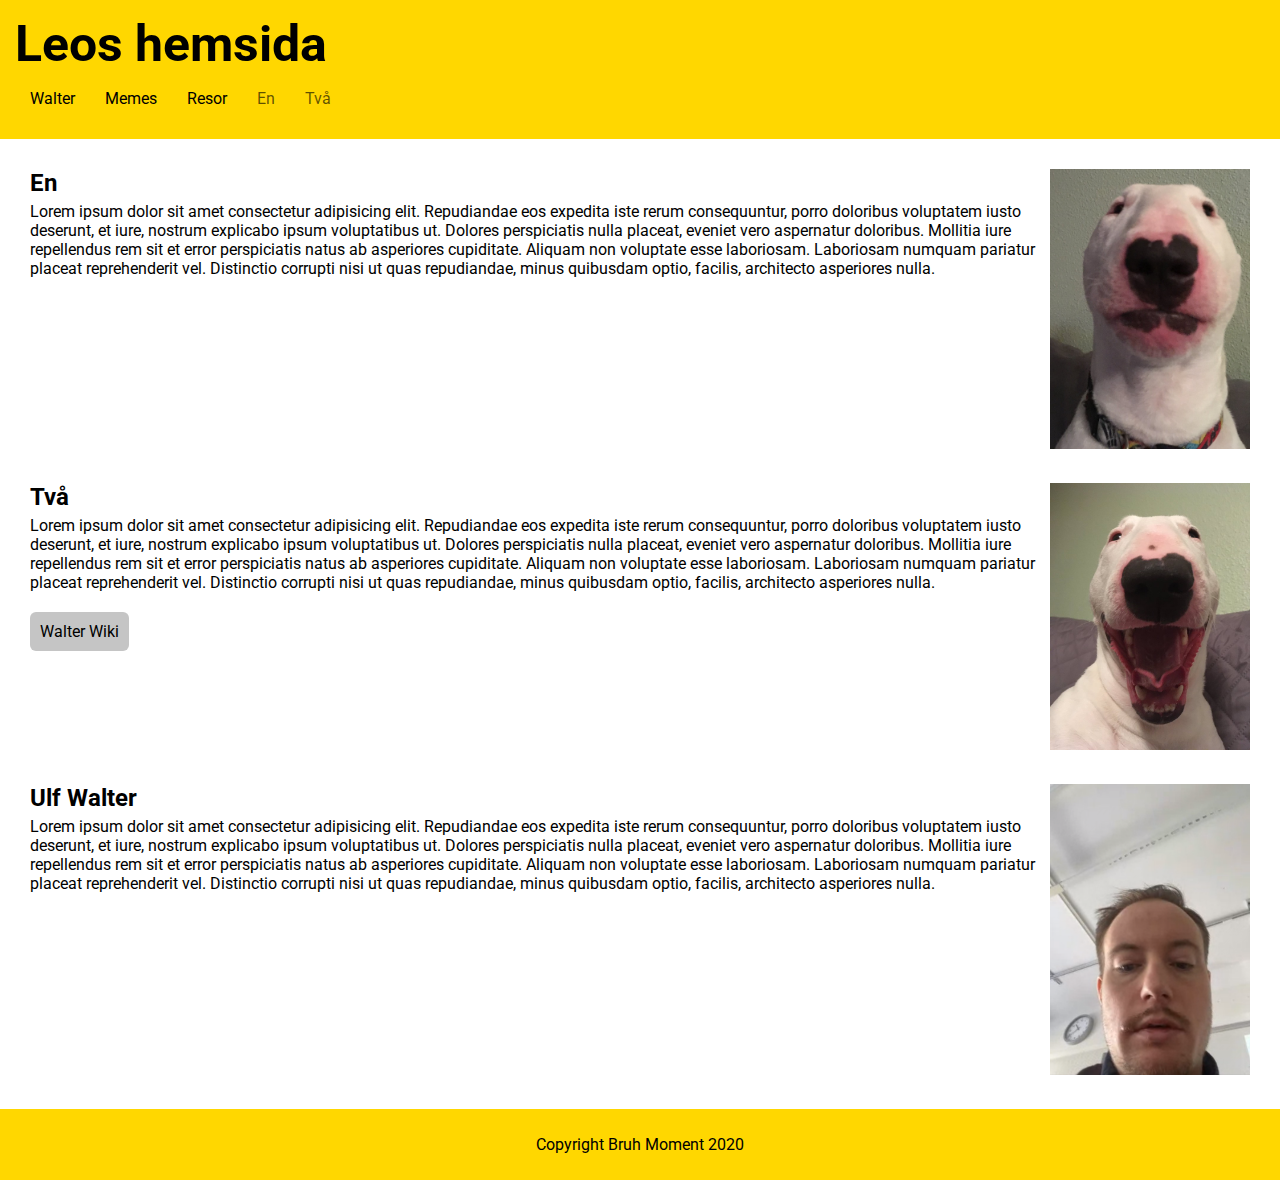
==== index.html @ edcf513a "28/9" ====
<!DOCTYPE html>
<html lang="en">
  <head>
    <meta charset="UTF-8" />
    <meta name="viewport" content="width=device-width, initial-scale=1.0" />
    <title>Leos hemsida</title>
    <link
      href="https://fonts.googleapis.com/css2?family=Roboto&display=swap"
      rel="stylesheet"
    />
    <link rel="stylesheet" href="/style.css" />
  </head>
  <body>
    <header>
      <div id="title">
        <h1>Leos hemsida</h1>
      </div>
      <nav>
        <a href="index.html">
          <div>
            <p>Walter</p>
          </div>
        </a>
        <a href="memes.html">
          <div>
            <p>Memes</p>
          </div>
          <a href="resor.html">
            <div>
              <p>Resor</p>
            </div>
          </a>
        </a>
        <a href="#En" id="subNav">
          <div>
            <p>En</p>
          </div>
        </a>
        <a href="#Två" id="subNav">
          <div>
            <p>Två</p>
          </div>
        </a>
      </nav>
    </header>
    <article id="En">
      <div>
        <h2>En</h2>
        <p>
          Lorem ipsum dolor sit amet consectetur adipisicing elit. Repudiandae
          eos expedita iste rerum consequuntur, porro doloribus voluptatem iusto
          deserunt, et iure, nostrum explicabo ipsum voluptatibus ut. Dolores
          perspiciatis nulla placeat, eveniet vero aspernatur doloribus.
          Mollitia iure repellendus rem sit et error perspiciatis natus ab
          asperiores cupiditate. Aliquam non voluptate esse laboriosam.
          Laboriosam numquam pariatur placeat reprehenderit vel. Distinctio
          corrupti nisi ut quas repudiandae, minus quibusdam optio, facilis,
          architecto asperiores nulla.
        </p>
      </div>
      <div>
        <img src="/media/Walter.jpeg" alt="Bild på Walter" width="200" />
      </div>
    </article>
    <article id="Två">
      <div>
        <h2>Två</h2>
        <p>
          Lorem ipsum dolor sit amet consectetur adipisicing elit. Repudiandae
          eos expedita iste rerum consequuntur, porro doloribus voluptatem iusto
          deserunt, et iure, nostrum explicabo ipsum voluptatibus ut. Dolores
          perspiciatis nulla placeat, eveniet vero aspernatur doloribus.
          Mollitia iure repellendus rem sit et error perspiciatis natus ab
          asperiores cupiditate. Aliquam non voluptate esse laboriosam.
          Laboriosam numquam pariatur placeat reprehenderit vel. Distinctio
          corrupti nisi ut quas repudiandae, minus quibusdam optio, facilis,
          architecto asperiores nulla.
        </p>
        <a href="https://dogelore.fandom.com/wiki/Walter">Walter Wiki</a>
      </div>
      <div>
        <img src="/media/Walter2.jpg" alt="Annan bild på Walter" width="200" />
      </div>
    </article>
    <article id="Tre">
      <div>
        <h2>Ulf Walter</h2>
        <p>
          Lorem ipsum dolor sit amet consectetur adipisicing elit. Repudiandae
          eos expedita iste rerum consequuntur, porro doloribus voluptatem iusto
          deserunt, et iure, nostrum explicabo ipsum voluptatibus ut. Dolores
          perspiciatis nulla placeat, eveniet vero aspernatur doloribus.
          Mollitia iure repellendus rem sit et error perspiciatis natus ab
          asperiores cupiditate. Aliquam non voluptate esse laboriosam.
          Laboriosam numquam pariatur placeat reprehenderit vel. Distinctio
          corrupti nisi ut quas repudiandae, minus quibusdam optio, facilis,
          architecto asperiores nulla.
        </p>
      </div>
      <div>
        <img src="/media/ulf.png" alt="Annan bild på Walter" width="200" />
      </div>
    </article>

    <footer>
      <p>Copyright Bruh Moment 2020</p>
    </footer>
  </body>
</html>
---- style.css ----
* {
  font-family: "Roboto", sans-serif;
}

body {
  margin: 0;
  padding: 0;
}

header {
  padding: 15px;
  background-color: gold;
}

h1 {
  font-size: 50px;
  letter-spacing: 0px;
  margin: 0px;
}

#title {
  display: flex;
  justify-content: flex-start;
  flex-wrap: wrap;
  padding: 0px;
}

article {
  margin: 30px;

  display: flex;
  justify-content: space-between;
}

h2 {
  margin: 0px;
}

nav {
  display: flex;
  justify-content: flex-start;
  flex-wrap: wrap;
}

nav a {
  display: block;
  padding: 0px 15px;
  margin: 0px;
  text-decoration: none;
  color: black;
  border-radius: 6px;
}

nav a:hover {
  background-color: greenyellow;
}

figure {
  display: flex;
  justify-content: space-around;
  flex-wrap: wrap;
  margin: 30px;
  padding: 20px;
  border-radius: 15px;
  background-color: rgb(255, 184, 184);
  margin-top: 0px;
  margin-bottom: 0px;
}

figure img {
  margin: 10px;
}

#Land {
  display: flex;
  justify-content: center;
  margin: 60px;
  margin-bottom: 18px;
}

#subNav {
  color: rgba(0, 0, 0, 0.623);
}

article p {
  margin-top: 5px;
  margin-bottom: 0px;
}

article a {
  display: inline-block;
  text-decoration: none;
  color: black;
  padding: 10px;
  background-color: rgb(197, 197, 197);
  border-radius: 6px;
  margin-top: 20px;
  margin-bottom: 20px;
}

article a:hover {
  background-color: greenyellow;
}

article img {
  margin-left: 6px;
}

#Calle {
  margin: 30px;
}

footer {
  padding: 10px;
  background-color: gold;
  text-align: center;
}

@media screen and (max-width: 800px) {
  article {
    flex-direction: column;
  }
}
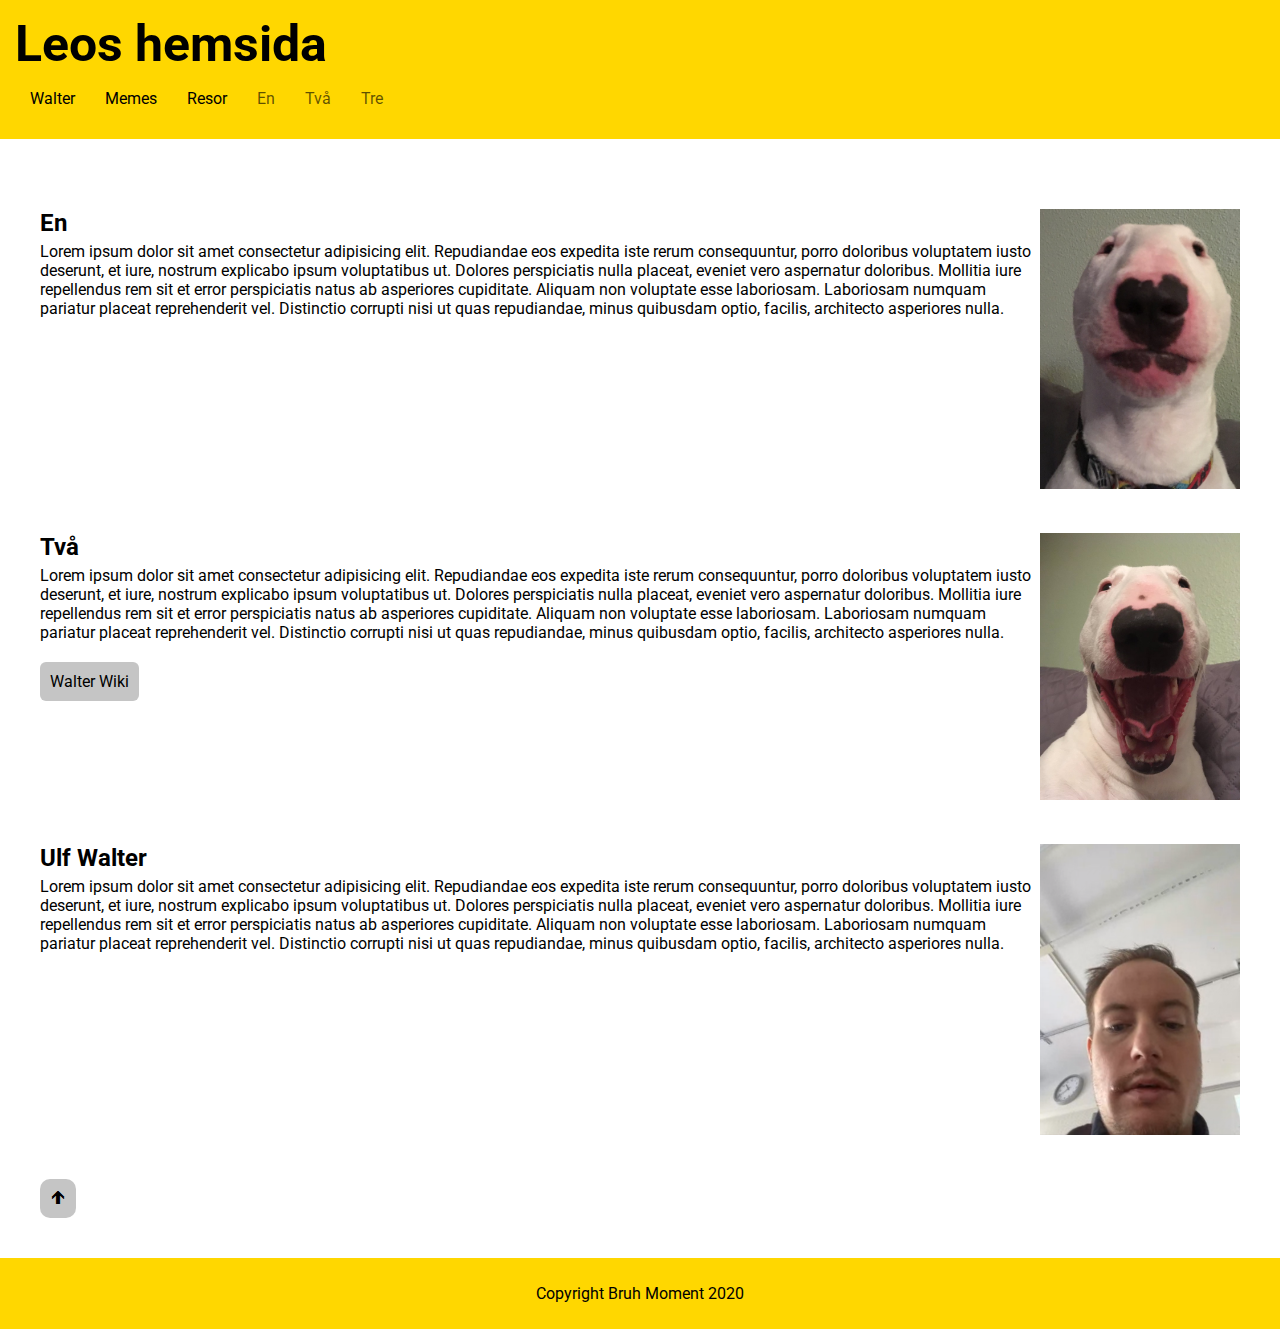
==== commit 819af96a: "Version_1.0" ====
--- a/index.html
+++ b/index.html
@@ -6,6 +6,10 @@
     <title>Leos hemsida</title>
     <link
       href="https://fonts.googleapis.com/css2?family=Roboto&display=swap"
+      rel="stylesheet"
+    />
+    <link
+      href="https://fonts.googleapis.com/css2?family=Dancing+Script&display=swap"
       rel="stylesheet"
     />
     <link rel="stylesheet" href="/style.css" />
@@ -17,29 +21,22 @@
       </div>
       <nav>
         <a href="index.html">
-          <div>
-            <p>Walter</p>
-          </div>
+          <p>Walter</p>
         </a>
         <a href="memes.html">
-          <div>
-            <p>Memes</p>
-          </div>
-          <a href="resor.html">
-            <div>
-              <p>Resor</p>
-            </div>
-          </a>
+          <p>Memes</p>
         </a>
-        <a href="#En" id="subNav">
-          <div>
-            <p>En</p>
-          </div>
+        <a href="resor.html">
+          <p>Resor</p>
         </a>
-        <a href="#Två" id="subNav">
-          <div>
-            <p>Två</p>
-          </div>
+        <a href="#En" class="subNav">
+          <p>En</p>
+        </a>
+        <a href="#Två" class="subNav">
+          <p>Två</p>
+        </a>
+        <a href="#Tre" class="subNav">
+          <p>Tre</p>
         </a>
       </nav>
     </header>
@@ -59,7 +56,11 @@
         </p>
       </div>
       <div>
-        <img src="/media/Walter.jpeg" alt="Bild på Walter" width="200" />
+        <img
+          src="/media/Walter.jpeg"
+          alt="Den klassiska bilden på hunden Walter"
+          width="200"
+        />
       </div>
     </article>
     <article id="Två">
@@ -79,7 +80,11 @@
         <a href="https://dogelore.fandom.com/wiki/Walter">Walter Wiki</a>
       </div>
       <div>
-        <img src="/media/Walter2.jpg" alt="Annan bild på Walter" width="200" />
+        <img
+          src="/media/Walter2.jpg"
+          alt="Bild på hunden Walter med öppen mun"
+          width="200"
+        />
       </div>
     </article>
     <article id="Tre">
@@ -98,9 +103,14 @@
         </p>
       </div>
       <div>
-        <img src="/media/ulf.png" alt="Annan bild på Walter" width="200" />
+        <img
+          src="/media/ulf.png"
+          alt="Bild på läraren Ulf, liknande den klassika bilden på Walter"
+          width="200"
+        />
       </div>
     </article>
+    <a href="#" class="up">🡱</a>
 
     <footer>
       <p>Copyright Bruh Moment 2020</p>
--- a/style.css
+++ b/style.css
@@ -1,5 +1,6 @@
 * {
   font-family: "Roboto", sans-serif;
+  scroll-behavior: smooth;
 }
 
 body {
@@ -9,7 +10,7 @@
 
 header {
   padding: 15px;
-  background-color: gold;
+  background-color: rgb(255, 215, 0);
 }
 
 h1 {
@@ -26,10 +27,12 @@
 }
 
 article {
-  margin: 30px;
-
+  margin: 40px;
   display: flex;
   justify-content: space-between;
+}
+#En {
+  margin-top: 70px;
 }
 
 h2 {
@@ -55,30 +58,60 @@
   background-color: greenyellow;
 }
 
+section {
+  margin: 10%;
+  color: rgb(110, 110, 110);
+  text-align: center;
+  font-size: 20px;
+}
+
 figure {
   display: flex;
   justify-content: space-around;
   flex-wrap: wrap;
   margin: 30px;
-  padding: 20px;
+  padding: 10px;
   border-radius: 15px;
-  background-color: rgb(255, 184, 184);
   margin-top: 0px;
   margin-bottom: 0px;
 }
 
 figure img {
   margin: 10px;
+  border-radius: 10px;
 }
 
-#Land {
+.sing {
+  background-color: rgb(201, 255, 184);
+  box-shadow: 0px 0px 35px 8px rgb(123, 255, 82);
+}
+.mon {
+  background-color: rgb(184, 255, 255);
+  box-shadow: 0px 0px 35px 8px rgb(102, 255, 255);
+}
+.nic {
+  background-color: rgb(255, 248, 184);
+  box-shadow: 0px 0px 35px 8px rgb(255, 241, 117);
+}
+.jap {
+  background-color: rgb(255, 184, 184);
+  box-shadow: 0px 0px 35px 8px rgb(255, 123, 123);
+  margin-bottom: 80px;
+}
+
+.Land {
   display: flex;
   justify-content: center;
-  margin: 60px;
-  margin-bottom: 18px;
+  margin: 15%;
+  margin-bottom: 20px;
 }
 
-#subNav {
+.Land h2 {
+  font-size: 40px;
+  font-family: "Dancing Script", cursive;
+}
+
+.subNav {
   color: rgba(0, 0, 0, 0.623);
 }
 
@@ -102,12 +135,27 @@
   background-color: greenyellow;
 }
 
+.up {
+  display: inline-block;
+  text-decoration: none;
+  color: black;
+  padding: 10px;
+  background-color: rgb(197, 197, 197);
+  border-radius: 10px;
+  margin-top: 0px;
+  margin-bottom: 40px;
+  margin-left: 40px;
+}
+.up:hover {
+  background-color: greenyellow;
+}
+
 article img {
   margin-left: 6px;
 }
 
 #Calle {
-  margin: 30px;
+  margin: 40px;
 }
 
 footer {
